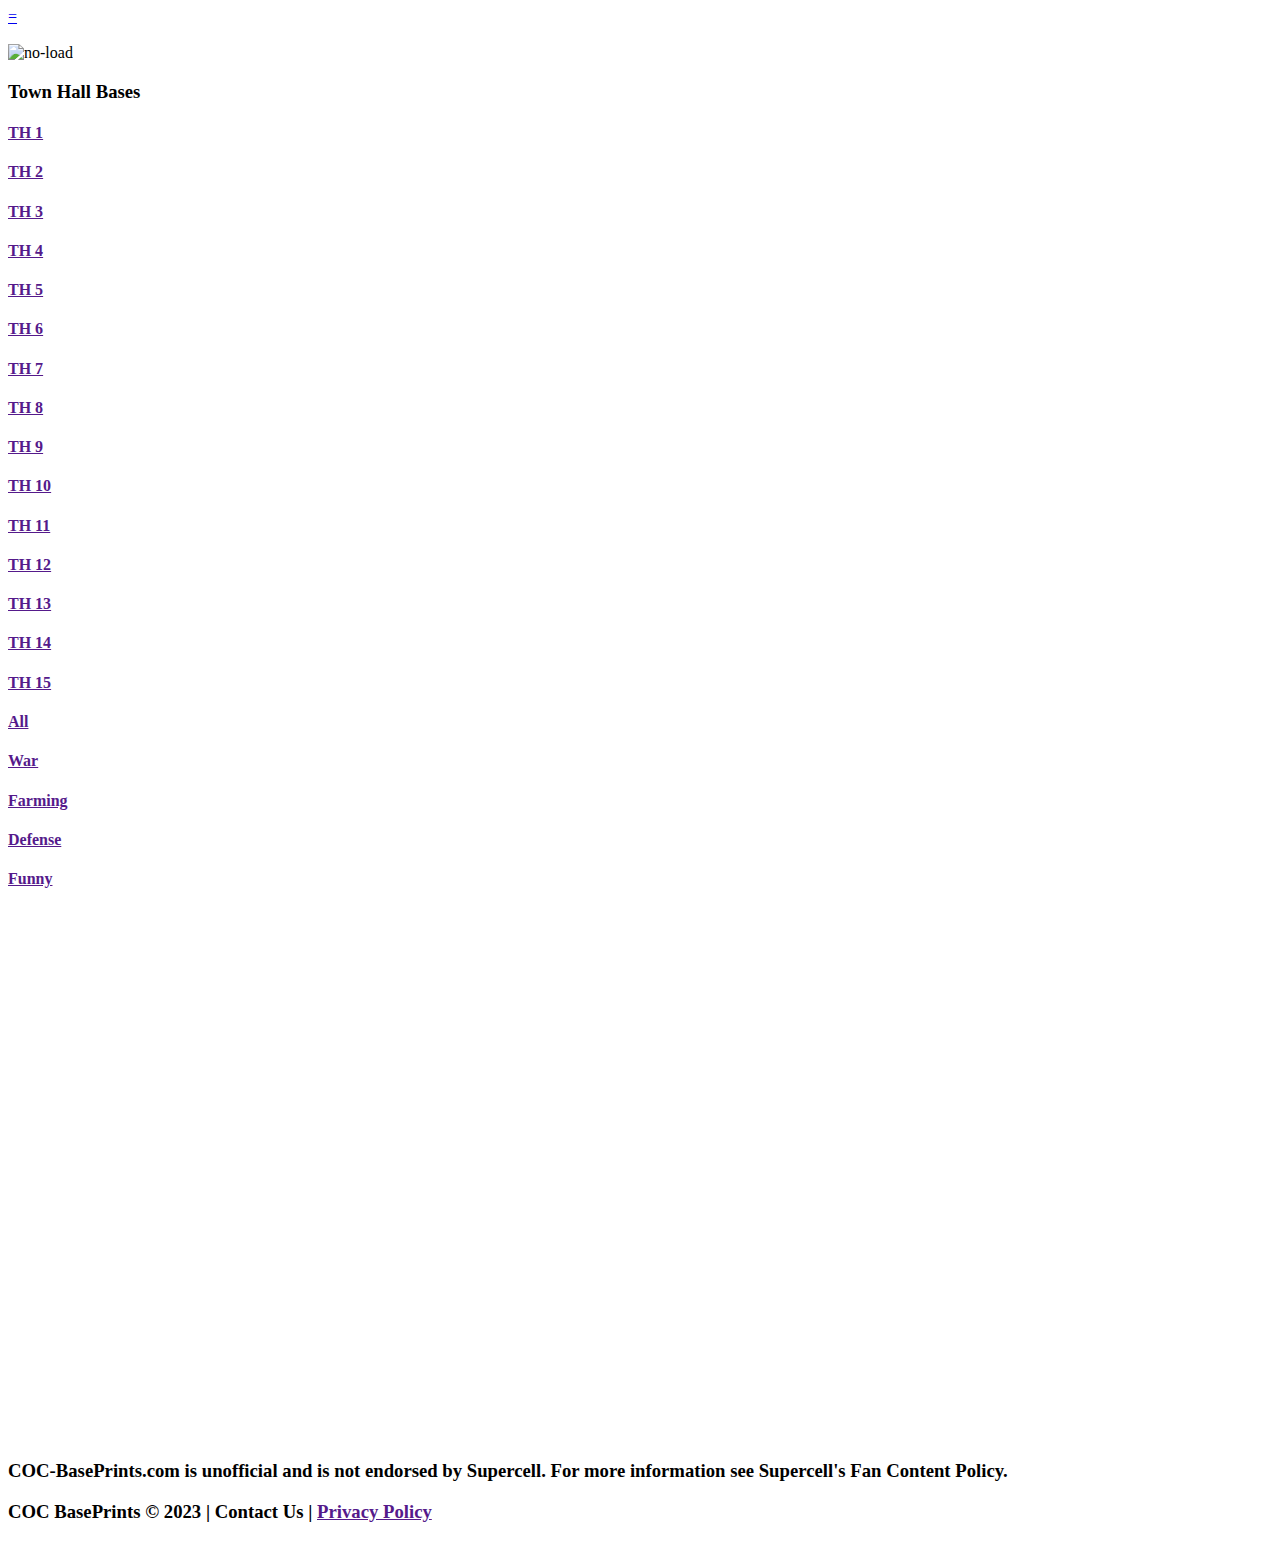
==== th12.html @ dc5546b1 "Update th12.html" ====
<!DOCTYPE html>
<html lang="en">

<head>
    <meta charset="UTF-8">
    <meta name="viewport" content="width=device-width, initial-scale=1.0">
    <title>COC-Layouts</title>
    <link rel="stylesheet" href="th12style.css">
</head>

<body>
    <div class="logo">
        <div class="homepage"><a href="http://127.0.0.1:5500/index.html">=</a></div>
        <div class="log"><img src="img/logo1.png" alt=""></div>
        <img src="img/logo.png" alt="no-load">
    </div>

    <div class="intro">
        <h3>Town Hall Bases</h3>
        <div class="selectmenu">
                <a href=""><h4>TH 1</h4></a>
                <a href=""><h4>TH 2</h4></a>
                <a href=""><h4>TH 3</h4></a>
                <a href=""><h4>TH 4</h4></a>
                <a href=""><h4>TH 5</h4></a>
                <a href=""><h4>TH 6</h4></a>
                <a href=""><h4>TH 7</h4></a>
                <a href=""><h4>TH 8</h4></a>
                <a href=""><h4>TH 9</h4></a>
                <a href=""><h4>TH 10</h4></a>
                <a href=""><h4>TH 11</h4></a>
                <a href=""><h4 class="selected">TH 12</h4></a>
                <a href=""><h4>TH 13</h4></a>
                <a href=""><h4>TH 14</h4></a>
                <a href=""><h4>TH 15</h4></a>
        </div>
        <div class="selecttype">
                <a href=""><h4 class="selectedt">All</h4></a>
                <a href=""><h4>War</h4></a>
                <a href=""><h4>Farming</h4></a>
                <a href=""><h4>Defense</h4></a>
                <a href=""><h4>Funny</h4></a>
        </div>
        <div class="laylinks">
           <div class="row">
               <a href="https://link.clashofclans.com/en?action=OpenLayout&id=TH12%3AWB%3AAAAACwAAAAHr1NE6FnpBItnG7b8ooFHX"><div><img src="" alt=""><h3></h3></div></a>
               <a href=""><div><img src="th12 bases/th12_defence_114.jpg" alt=""><h3></h3></div></a>
               <a href=""><div><img src="th12 bases/th12_defence_115.jpg" alt=""><h3></h3></div></a>
               <a href=""><div><img src="th12 bases/th12_defence_116.jpg" alt=""><h3></h3></div></a>
               <a href=""><div><img src="th12 bases/th12_defence_117.jpg" alt=""><h3></h3></div></a>
           </div>
           <div class="row">
               <a href=""><div><img src="th12 bases/th12_farm_76.jpg" alt=""><h3></h3></div></a>
               <a href=""><div><img src="th12 bases/th12_farm_77.jpg" alt=""><h3></h3></div></a>
               <a href=""><div><img src="th12 bases/th12_farm_78.jpg" alt=""><h3></h3></div></a>
               <a href=""><div><img src="th12 bases/th12_farm_79.jpg" alt=""><h3></h3></div></a>
               <a href=""><div><img src="th12 bases/th12_war_137.jpg" alt=""><h3></h3></div></a>
           </div>
           <div class="row">
               <a href=""><div><img src="th12 bases/th12_war_138.jpg" alt=""><h3></h3></div></a>
               <a href=""><div><img src="th12 bases/th12_war_139.jpg" alt=""><h3></h3></div></a>
               <a href=""><div><img src="th12 bases/th12_war_139.jpg" alt=""><h3></h3></div></a>
               <a href=""><div><img src="th12 bases/th12_war_140.jpg" alt=""><h3></h3></div></a>
               <a href=""><div><img src="th12 bases/th12_war_141.jpg" alt=""><h3></h3></div></a>
           </div>

        </div>
        <!-- <hr>
        <div class="para">
            <p>
                On the web-site clashofclans-layouts.com you can see the most efficacious base plans for the game of Clash of Clans. We’ve tried to make this web-site the most handy and useful possible. For this reason we keep an eye on the upgrades of this game and regularly add the new variants of planning.
            </p>
            <p>
                We’ll also make you a handy base sorting according to the date, rating and number of views – that will facilitate your choice and will save your time.
            </p>
        </div>
        <hr> -->

    </div>

    <footer>
        <h3>COC-BasePrints.com is unofficial and is not endorsed by Supercell. For more information see Supercell's Fan Content Policy.</h3>
        <h3>COC BasePrints © 2023 | <a>Contact Us</a> | <a href="">Privacy Policy</a></h3>
    </footer>

</body>

</html>
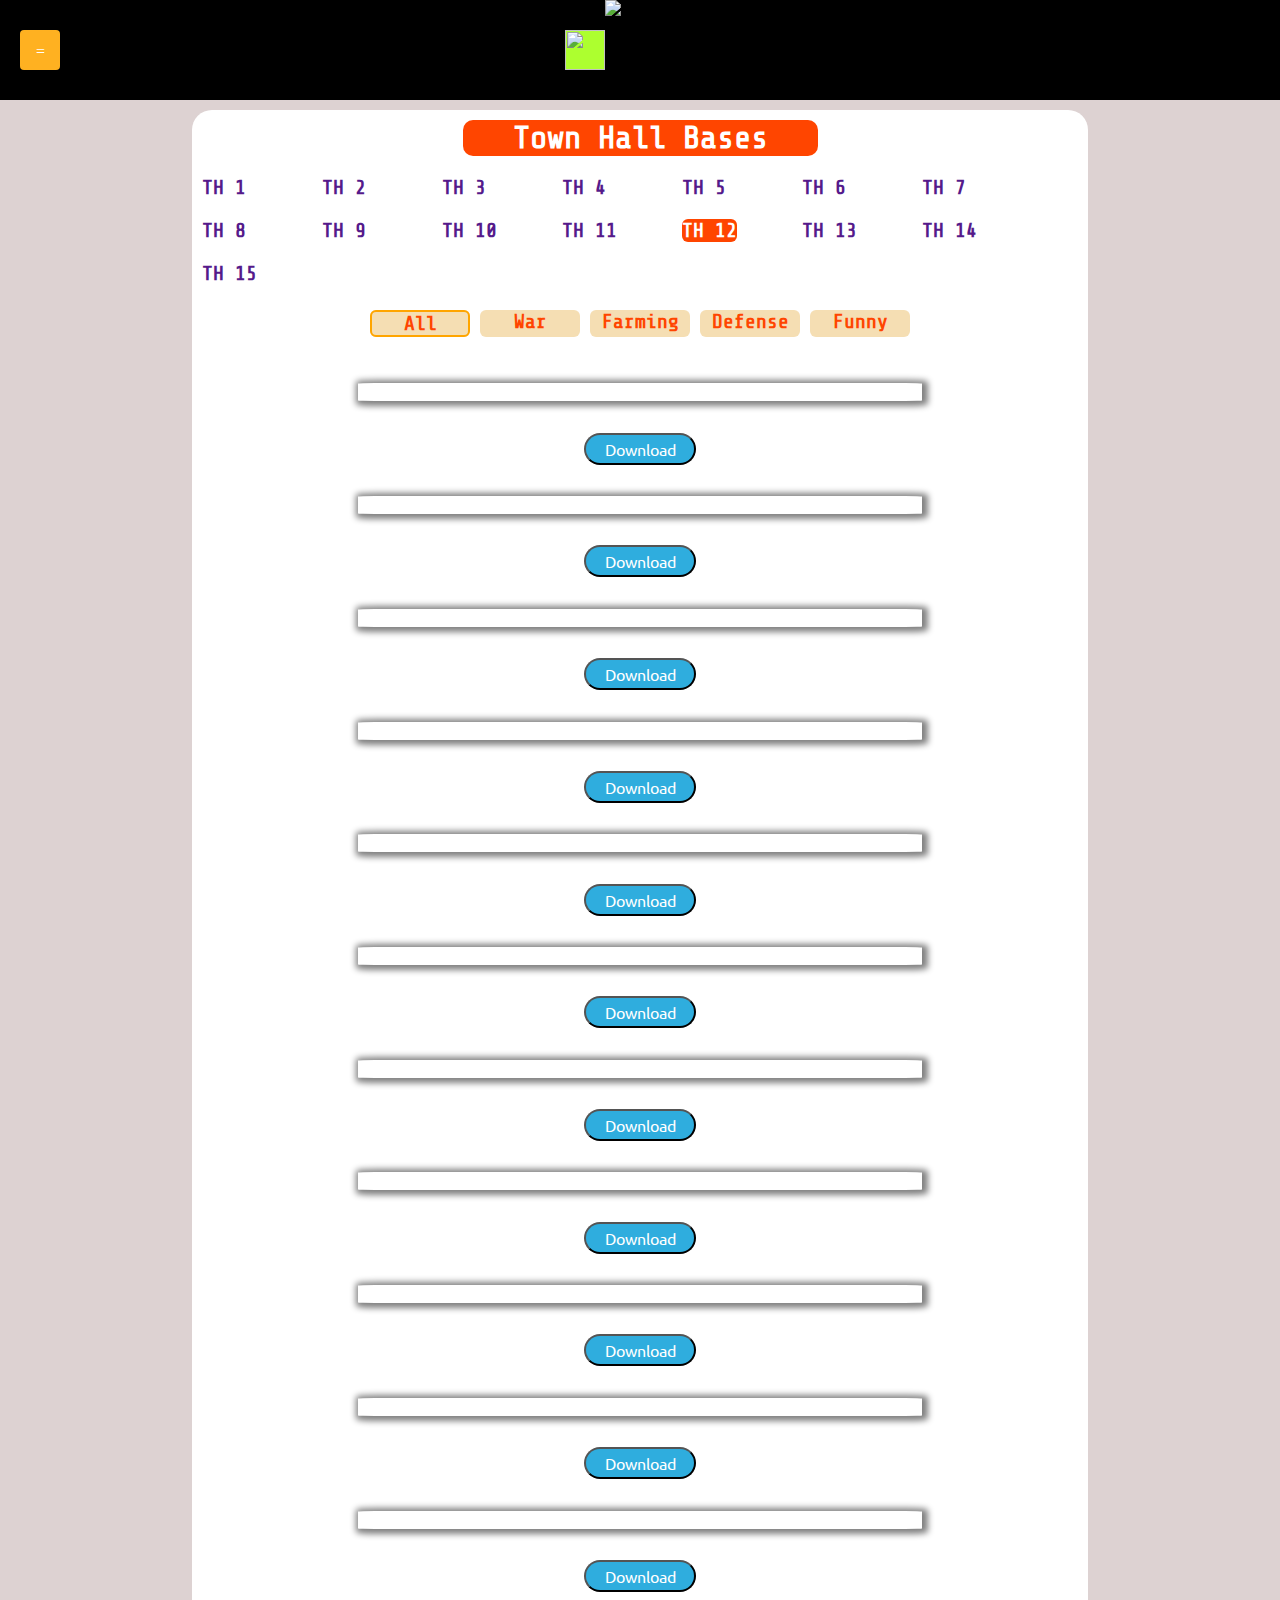
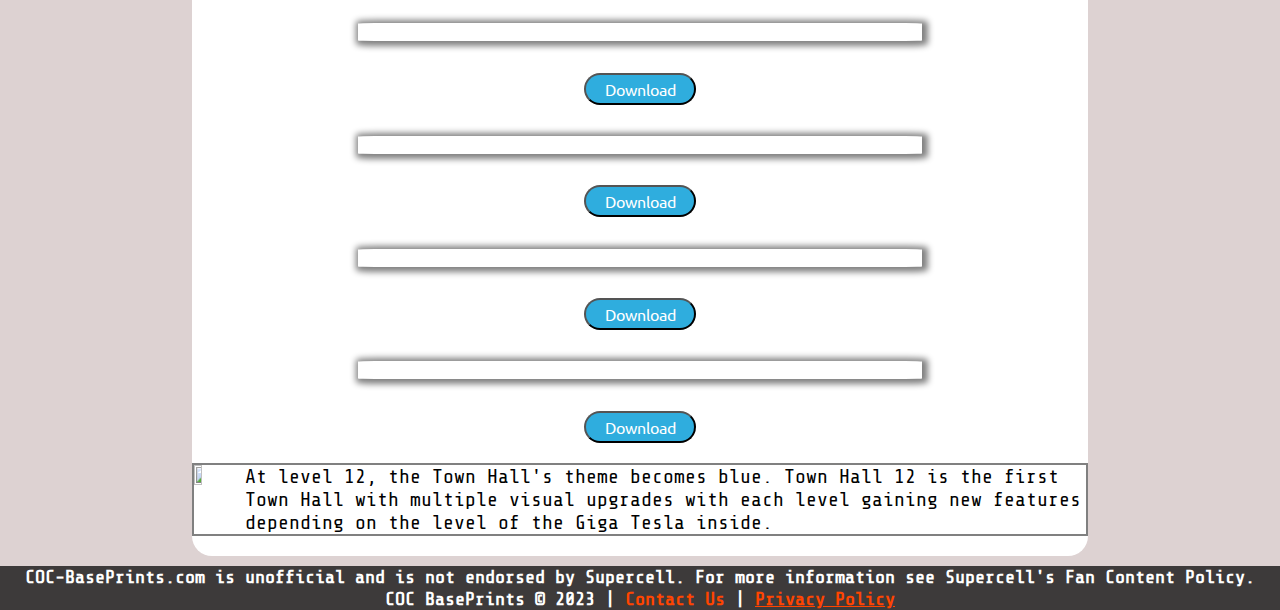
==== commit e2bbd47b: "Add files via upload" ====
--- a/th12.html
+++ b/th12.html
@@ -18,71 +18,178 @@
     <div class="intro">
         <h3>Town Hall Bases</h3>
         <div class="selectmenu">
-                <a href=""><h4>TH 1</h4></a>
-                <a href=""><h4>TH 2</h4></a>
-                <a href=""><h4>TH 3</h4></a>
-                <a href=""><h4>TH 4</h4></a>
-                <a href=""><h4>TH 5</h4></a>
-                <a href=""><h4>TH 6</h4></a>
-                <a href=""><h4>TH 7</h4></a>
-                <a href=""><h4>TH 8</h4></a>
-                <a href=""><h4>TH 9</h4></a>
-                <a href=""><h4>TH 10</h4></a>
-                <a href=""><h4>TH 11</h4></a>
-                <a href=""><h4 class="selected">TH 12</h4></a>
-                <a href=""><h4>TH 13</h4></a>
-                <a href=""><h4>TH 14</h4></a>
-                <a href=""><h4>TH 15</h4></a>
+            <a href="">
+                <h4>TH 1</h4>
+            </a>
+            <a href="">
+                <h4>TH 2</h4>
+            </a>
+            <a href="">
+                <h4>TH 3</h4>
+            </a>
+            <a href="">
+                <h4>TH 4</h4>
+            </a>
+            <a href="">
+                <h4>TH 5</h4>
+            </a>
+            <a href="">
+                <h4>TH 6</h4>
+            </a>
+            <a href="">
+                <h4>TH 7</h4>
+            </a>
+            <a href="">
+                <h4>TH 8</h4>
+            </a>
+            <a href="">
+                <h4>TH 9</h4>
+            </a>
+            <a href="">
+                <h4>TH 10</h4>
+            </a>
+            <a href="">
+                <h4>TH 11</h4>
+            </a>
+            <a href="">
+                <h4 class="selected">TH 12</h4>
+            </a>
+            <a href="">
+                <h4>TH 13</h4>
+            </a>
+            <a href="">
+                <h4>TH 14</h4>
+            </a>
+            <a href="">
+                <h4>TH 15</h4>
+            </a>
         </div>
         <div class="selecttype">
-                <a href=""><h4 class="selectedt">All</h4></a>
-                <a href=""><h4>War</h4></a>
-                <a href=""><h4>Farming</h4></a>
-                <a href=""><h4>Defense</h4></a>
-                <a href=""><h4>Funny</h4></a>
+            <a href="">
+                <h4 class="selectedt">All</h4>
+            </a>
+            <a href="">
+                <h4>War</h4>
+            </a>
+            <a href="">
+                <h4>Farming</h4>
+            </a>
+            <a href="">
+                <h4>Defense</h4>
+            </a>
+            <a href="">
+                <h4>Funny</h4>
+            </a>
         </div>
         <div class="laylinks">
-           <div class="row">
-               <a href="https://link.clashofclans.com/en?action=OpenLayout&id=TH12%3AWB%3AAAAACwAAAAHr1NE6FnpBItnG7b8ooFHX"><div><img src="" alt=""><h3></h3></div></a>
-               <a href=""><div><img src="th12 bases/th12_defence_114.jpg" alt=""><h3></h3></div></a>
-               <a href=""><div><img src="th12 bases/th12_defence_115.jpg" alt=""><h3></h3></div></a>
-               <a href=""><div><img src="th12 bases/th12_defence_116.jpg" alt=""><h3></h3></div></a>
-               <a href=""><div><img src="th12 bases/th12_defence_117.jpg" alt=""><h3></h3></div></a>
-           </div>
-           <div class="row">
-               <a href=""><div><img src="th12 bases/th12_farm_76.jpg" alt=""><h3></h3></div></a>
-               <a href=""><div><img src="th12 bases/th12_farm_77.jpg" alt=""><h3></h3></div></a>
-               <a href=""><div><img src="th12 bases/th12_farm_78.jpg" alt=""><h3></h3></div></a>
-               <a href=""><div><img src="th12 bases/th12_farm_79.jpg" alt=""><h3></h3></div></a>
-               <a href=""><div><img src="th12 bases/th12_war_137.jpg" alt=""><h3></h3></div></a>
-           </div>
-           <div class="row">
-               <a href=""><div><img src="th12 bases/th12_war_138.jpg" alt=""><h3></h3></div></a>
-               <a href=""><div><img src="th12 bases/th12_war_139.jpg" alt=""><h3></h3></div></a>
-               <a href=""><div><img src="th12 bases/th12_war_139.jpg" alt=""><h3></h3></div></a>
-               <a href=""><div><img src="th12 bases/th12_war_140.jpg" alt=""><h3></h3></div></a>
-               <a href=""><div><img src="th12 bases/th12_war_141.jpg" alt=""><h3></h3></div></a>
-           </div>
+
+            <div>
+                <img src="th12 bases/1.jpg" alt="">
+                <div class="about">
+                    <h6><a href="">TH12 Defense Base 2023</a></h6>
+                    <div class="specs">
+                        <h4>Trophy</h4>
+                        <h4>War</h4>
+                    </div>
+                </div>
+            </div>
+            <button><a
+                    href="https://link.clashofclans.com/en?action=OpenLayout&id=TH12%3AHV%3AAAAAJgAAAAJD09EIR642KSy67gNuFx7d">Download</a></button>
+            <div>
+                <img src="th12 bases/2.jpg" alt="">
+                <div class="about">
+                    <h6><a href="">TH12 Defense Base 2023</a></h6>
+                    <div class="specs">
+                        <h4>Trophy</h4>
+                        <h4>War</h4>
+                    </div>
+                </div>
+            </div>
+            <button><a
+                    href="https://link.clashofclans.com/en?action=OpenLayout&id=TH12%3AHV%3AAAAAJgAAAAJD09M-VgwGZ_sZe3OajoSy">Download</a></button>
+            <div>
+                <img src="th12 bases/3.jpg" alt="">
+                <div class="about">
+                    <h6><a href="">TH12 Defense Base 2023</a></h6>
+                    <div class="specs">
+                        <h4>Trophy</h4>
+                        <h4>War</h4>
+                    </div>
+                </div>
+            </div>
+            <button><a
+                    href="https://link.clashofclans.com/en?action=OpenLayout&id=TH12%3AHV%3AAAAAJgAAAAJD09RwusolhyUhHutNdiGE">Download</a></button>
+            <div>
+                <img src="th12 bases/4.jpg" alt="">
+                <div class="about">
+                    <h6><a href="">TH12 Defense Base 2023</a></h6>
+                    <div class="specs">
+                        <h4>Trophy</h4>
+                        <h4>War</h4>
+                    </div>
+                </div>
+            </div>
+            <button><a
+                    href="https://link.clashofclans.com/en?action=OpenLayout&id=TH12%3AWB%3AAAAAJgAAAAJD09Yh5nj7sg2GioDW2yF0">Download</a></button>
+            <div>
+                <img src="th12 bases/5.jpg" alt="">
+                <div class="about">
+                    <h6><a href="">TH12 Defense Base 2023</a></h6>
+                    <div class="specs">
+                        <h4>Trophy</h4>
+                        <h4>War</h4>
+                    </div>
+                </div>
+            </div>
+            <button><a
+                    href="https://link.clashofclans.com/en?action=OpenLayout&id=TH12%3AWB%3AAAAAJgAAAAJD09cq-b7l-9NjZEc669Xm">Download</a></button>
+
+            <div>
+                <img src="th12 bases/th12_farm_76.jpg" alt="">
+                <a href="" >TH12 Defense Base 2023</a>
+            </div>
+            <button><a href="">Download</a></button>
+            <div><img src="th12 bases/th12_farm_77.jpg" alt=""></div>
+            <button><a href="">Download</a></button>
+            <div><img src="th12 bases/th12_farm_78.jpg" alt=""></div>
+            <button><a href="">Download</a></button>
+            <div><img src="th12 bases/th12_farm_79.jpg" alt=""></div>
+            <button><a href="">Download</a></button>
+            <div><img src="th12 bases/th12_war_137.jpg" alt=""></div>
+            <button><a href="">Download</a></button>
+
+            <div><img src="th12 bases/th12_war_138.jpg" alt=""></div>
+            <button><a href="">Download</a></button>
+            <div><img src="th12 bases/th12_war_139.jpg" alt=""></div>
+            <button><a href="">Download</a></button>
+            <div><img src="th12 bases/th12_war_139.jpg" alt=""></div>
+            <button><a href="">Download</a></button>
+            <div><img src="th12 bases/th12_war_140.jpg" alt=""></div>
+            <button><a href="">Download</a></button>
+            <div><img src="th12 bases/th12_war_141.jpg" alt=""></div>
+            <button><a href="">Download</a></button>
 
         </div>
-        <!-- <hr>
+
         <div class="para">
+            <img src="th pics/th12.png" alt="">
             <p>
-                On the web-site clashofclans-layouts.com you can see the most efficacious base plans for the game of Clash of Clans. We’ve tried to make this web-site the most handy and useful possible. For this reason we keep an eye on the upgrades of this game and regularly add the new variants of planning.
+                At level 12, the Town Hall's theme becomes blue. Town Hall 12 is the first Town Hall with multiple
+                visual upgrades with each level gaining new features depending on the level of the Giga Tesla inside.
             </p>
-            <p>
-                We’ll also make you a handy base sorting according to the date, rating and number of views – that will facilitate your choice and will save your time.
-            </p>
+
         </div>
-        <hr> -->
 
     </div>
 
     <footer>
-        <h3>COC-BasePrints.com is unofficial and is not endorsed by Supercell. For more information see Supercell's Fan Content Policy.</h3>
+        <h3>COC-BasePrints.com is unofficial and is not endorsed by Supercell. For more information see Supercell's Fan
+            Content Policy.</h3>
         <h3>COC BasePrints © 2023 | <a>Contact Us</a> | <a href="">Privacy Policy</a></h3>
     </footer>
 
+    <script type="module" src="https://unpkg.com/ionicons@7.1.0/dist/ionicons/ionicons.esm.js"></script>
+    <script nomodule src="https://unpkg.com/ionicons@7.1.0/dist/ionicons/ionicons.js"></script>
 </body>
 
-</html>
+</html>--- a/th12style.css
+++ b/th12style.css
@@ -0,0 +1,306 @@
+@import url('https://fonts.googleapis.com/css2?family=Share+Tech+Mono&display=swap');
+@import url('https://fonts.googleapis.com/css2?family=Share+Tech+Mono&family=Ubuntu:wght@300&display=swap');
+
+* {
+    margin: 0px;
+    padding: 0;
+}
+
+body {
+    background-color: rgb(221, 210, 210);
+    display: flex;
+    flex-direction: column;
+    align-items: center;
+}
+
+.logo {
+    background-color: black;
+    height: 100%;
+    width: 100%;
+    display: flex;
+    justify-content: center;
+
+}
+
+.logo img {
+    height: 100%;
+    width: 110px;
+}
+
+.log img {
+    height: 100%;
+    width: 100%;
+}
+
+.homepage {
+    display: inline;
+    background-color: rgb(255, 177, 33);
+    height: 40px;
+    width: 40px;
+    border-radius: 4px;
+    margin: 30px 0px;
+    position: absolute;
+    left: 20px;
+    text-align: center;
+}
+
+.homepage:hover {
+    background-color: rgb(249, 163, 5);
+}
+
+.homepage a {
+    text-decoration: none;
+    position: absolute;
+    top: 13px;
+    left: 16px;
+    font-family: Impact;
+    color: white
+}
+
+.homepage img {
+    height: 100%;
+    width: 100%;
+}
+
+.log {
+    display: inline;
+    background-color: greenyellow;
+    height: 40px;
+    width: 40px;
+    border-radius: 4px;
+    margin: 30px 0px;
+}
+
+.log img {
+    height: 100%;
+    width: 100%;
+}
+
+
+.intro {
+    display: flex;
+    flex-direction: column;
+    align-items: center;
+    margin: 10px 0px;
+    background-color: white;
+    width: 70%;
+    border-radius: 20px;
+}
+
+.intro>h3 {
+    font-family: 'Share Tech Mono', monospace;
+    background-color: orangered;
+    font-size: 2em;
+    color: white;
+    margin: 10px;
+    align-items: center;
+    border-radius: 10px;
+    display: inline;
+    padding: 0px 50px;
+    text-align: center;
+}
+
+.intro p {
+    font-size: 20px;
+}
+
+.selectmenu{
+    display: flex;
+    flex-wrap: wrap;
+}
+.selecttype{
+    display: flex;
+    margin: 10px 0px;
+    justify-content: center;
+    flex-wrap: wrap;
+}
+.selectmenu a{
+    margin: 10px;
+    width: 100px;
+    font-size: 20px;
+    font-family: 'Share Tech Mono', monospace;
+    text-decoration: none;
+}
+
+.selecttype h4{
+    text-align: center; 
+}
+
+.selecttype a{
+    background-color: wheat;
+    border-radius: 6px;
+    margin:5px;
+    width: 100px;
+    font-size: 20px;
+    font-family: 'Share Tech Mono', monospace;
+    text-decoration: none;
+    color: orangered;
+}
+.selected{
+    color: white;
+    background-color: orangered;
+    border-radius: 6px;
+    display: inline;
+}
+.selectedt{
+    border: 2px solid orange;
+    border-radius: 6px;
+}
+
+.para {
+    border: 2px solid grey;
+    font-family: 'Share Tech Mono', monospace;
+    margin: 20px 0px;
+    display: flex;
+    /* font-size: 30%; */
+}
+.para img{
+    width: 15%;
+    height: 15%;
+}
+
+.laylinks {
+    display: flex;
+    flex-direction: column;
+    align-content: center;
+    width: 70%;
+    align-items: center;
+}
+.laylinks div{
+    box-shadow: 2px 1px 6px 4px gray;
+    width: 90%;
+    border-radius: 3%;
+    margin: 5% 0px;
+    /* display: flex;
+    justify-content: center */
+}
+.laylinks div img{
+    width: 100%;
+    border-radius: 3%;
+}
+.laylinks div h6{
+    margin: 0px  10px;
+}
+.laylinks div h6 a{
+    font-size: 20%;
+    text-decoration: underline;
+    font-family: ubuntu;
+    color: rgb(0, 128, 85);
+
+}
+.laylinks div h6 a:hover{
+    color: rgb(249, 18, 18);
+
+}
+.laylinks .specs{
+    display: flex;
+    width: 20%;
+    font-size: 20%;
+    font-family: ubuntu;
+    box-shadow: 0px 0px 0px 0px;
+}
+.specs h4{
+    background-color: rgb(255, 225, 0);
+    margin: 0px 10%;
+    border-radius: 10%;
+    text-align: center;
+}
+.laylinks .about{
+    box-shadow: 0px 0px 0px 0px;
+    display:none;
+}
+.laylinks a {
+    text-decoration: none;
+    color: white;
+}
+.laylinks button{
+    height: 2em;
+    width: 7em;
+    border-radius: 1em;
+    background-color: rgb(47, 173, 222);
+    font-family: ubuntu;
+    font-size: 1em;
+}
+
+footer {
+    display: flex;
+    flex-direction: column;
+    align-items: center;
+    width: 100%;
+    background-color: rgb(61, 58, 58);
+    color: white;
+    font-family: 'Share Tech Mono', monospace;
+}
+
+footer a {
+    color: orangered;
+}
+
+
+
+
+/* Responsive Design*/
+
+@media (max-width:1632px) {
+    .row {
+        display: flex;
+        /* flex-direction: column; */
+        flex-wrap: wrap;
+    }
+
+    .laylinks {
+
+    }
+
+}
+
+.row div {
+    margin: 20px 20px;
+    border: 3px solid orangered;
+    border-radius: 10px;
+}
+
+.row img {
+    padding: 1em;
+    height: 10em;
+    width: 10em;
+}
+
+.laylinks a {
+    text-decoration: none
+}
+
+footer {
+    display: flex;
+    flex-direction: column;
+    align-items: center;
+    width: 100%;
+    background-color: rgb(61, 58, 58);
+    color: white;
+    font-family: 'Share Tech Mono', monospace;
+}
+
+footer a {
+    color: orangered;
+}
+
+
+@media (max-width:781px) {
+    .para{
+        flex-direction: column;
+        align-items: center;
+    }    
+    .laylinks div {
+        display: flex;
+        justify-content: center;
+    }
+    .laylinks div img{
+        width: 50%;
+        height: 50%;
+    }
+    .laylinks .about{
+        display: flex;
+        flex-direction: column;
+        align-items: baseline;
+    }
+}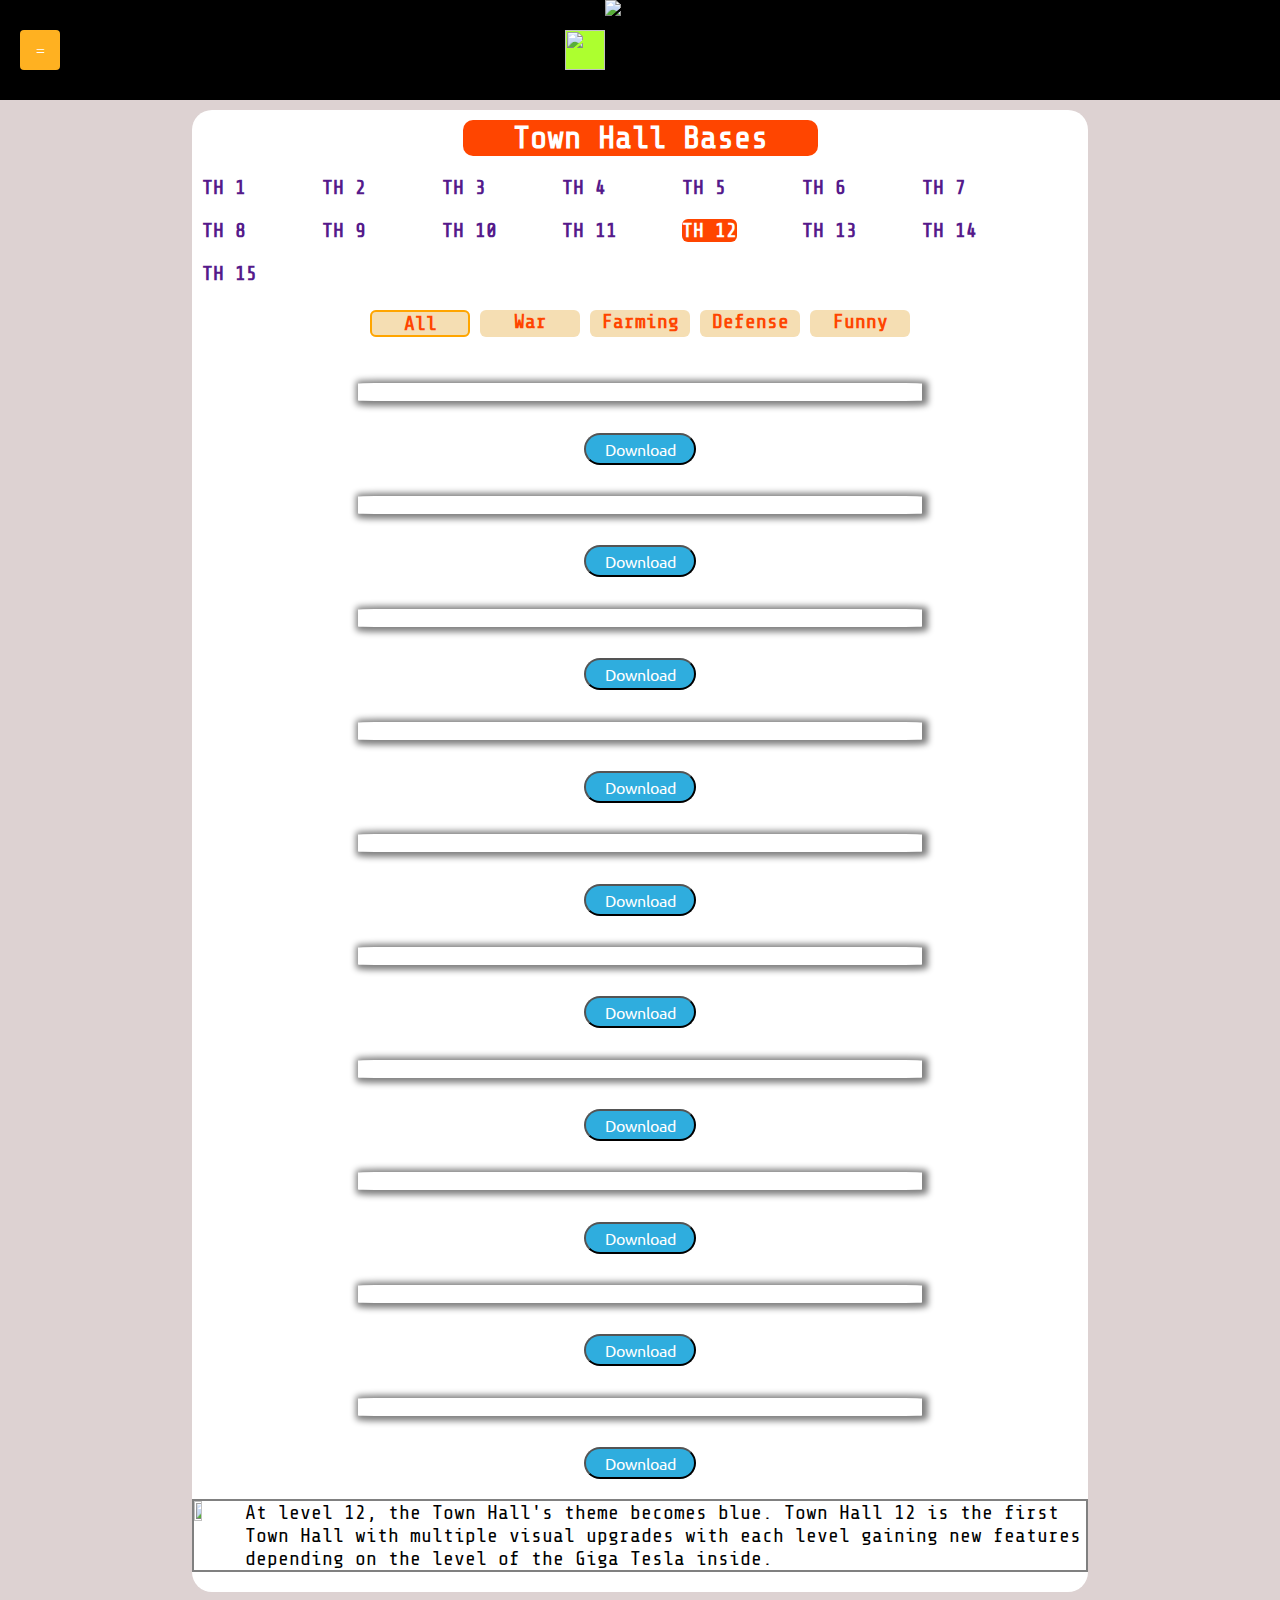
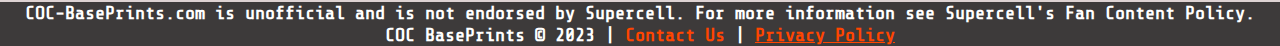
==== commit 1c880298: "Update th12.html" ====
--- a/th12.html
+++ b/th12.html
@@ -10,7 +10,7 @@
 
 <body>
     <div class="logo">
-        <div class="homepage"><a href="http://127.0.0.1:5500/index.html">=</a></div>
+        <div class="homepage"><a href="index.html">=</a></div>
         <div class="log"><img src="img/logo1.png" alt=""></div>
         <img src="img/logo.png" alt="no-load">
     </div>
@@ -145,29 +145,66 @@
                     href="https://link.clashofclans.com/en?action=OpenLayout&id=TH12%3AWB%3AAAAAJgAAAAJD09cq-b7l-9NjZEc669Xm">Download</a></button>
 
             <div>
-                <img src="th12 bases/th12_farm_76.jpg" alt="">
-                <a href="" >TH12 Defense Base 2023</a>
-            </div>
-            <button><a href="">Download</a></button>
-            <div><img src="th12 bases/th12_farm_77.jpg" alt=""></div>
-            <button><a href="">Download</a></button>
-            <div><img src="th12 bases/th12_farm_78.jpg" alt=""></div>
-            <button><a href="">Download</a></button>
-            <div><img src="th12 bases/th12_farm_79.jpg" alt=""></div>
-            <button><a href="">Download</a></button>
-            <div><img src="th12 bases/th12_war_137.jpg" alt=""></div>
-            <button><a href="">Download</a></button>
-
-            <div><img src="th12 bases/th12_war_138.jpg" alt=""></div>
-            <button><a href="">Download</a></button>
-            <div><img src="th12 bases/th12_war_139.jpg" alt=""></div>
-            <button><a href="">Download</a></button>
-            <div><img src="th12 bases/th12_war_139.jpg" alt=""></div>
-            <button><a href="">Download</a></button>
-            <div><img src="th12 bases/th12_war_140.jpg" alt=""></div>
-            <button><a href="">Download</a></button>
-            <div><img src="th12 bases/th12_war_141.jpg" alt=""></div>
-            <button><a href="">Download</a></button>
+                <img src="th12 bases/6.jpg" alt="">
+                <div class="about">
+                    <h6><a href="">TH12 Defense Base 2023</a></h6>
+                    <div class="specs">
+                        <h4>Trophy</h4>
+                        <h4>War</h4>
+                    </div>
+                </div>
+            </div>
+            <button><a
+                    href="https://link.clashofclans.com/en?action=OpenLayout&id=TH12%3AHV%3AAAAAJgAAAAJD16E1PtuQ6zbDPiViZEuL">Download</a></button>
+            <div>
+                <img src="th12 bases/7.jpg" alt="">
+                <div class="about">
+                    <h6><a href="">TH12 Defense Base 2023</a></h6>
+                    <div class="specs">
+                        <h4>Trophy</h4>
+                        <h4>War</h4>
+                    </div>
+                </div>
+            </div>
+            <button><a
+                    href="https://link.clashofclans.com/en?action=OpenLayout&id=TH12%3AHV%3AAAAAJgAAAAJD16sOj4sOrTucqrp339kO">Download</a></button>
+            <div>
+                <img src="th12 bases/8.jpg" alt="">
+                <div class="about">
+                    <h6><a href="">TH12 Defense Base 2023</a></h6>
+                    <div class="specs">
+                        <h4>Trophy</h4>
+                        <h4>War</h4>
+                    </div>
+                </div>
+            </div>
+            <button><a
+                    href="https://link.clashofclans.com/en?action=OpenLayout&id=TH12%3AHV%3AAAAAJgAAAAJD17JOGzUyWjztQLLu5Axs">Download</a></button>
+            <div>
+                <img src="th12 bases/9.jpg" alt="">
+                <div class="about">
+                    <h6><a href="">TH12 Defense Base 2023</a></h6>
+                    <div class="specs">
+                        <h4>Trophy</h4>
+                        <h4>War</h4>
+                    </div>
+                </div>
+            </div>
+            <button><a
+                    href="https://link.clashofclans.com/en?action=OpenLayout&id=TH12%3AHV%3AAAAAJgAAAAJD17vHPCKHa0rE_v8yVmLd">Download</a></button>
+            <div>
+                <img src="th12 bases/10.jpg" alt="">
+                <div class="about">
+                    <h6><a href="">TH12 Defense Base 2023</a></h6>
+                    <div class="specs">
+                        <h4>Troll</h4>
+                        <h4>Progressive</h4>
+                    </div>
+                </div>
+            </div>
+            <button><a
+                    href="https://link.clashofclans.com/en?action=OpenLayout&id=TH12%3AHV%3AAAAAJgAAAAJD1808HvueABlKV40JXrE7">Download</a></button>
+
 
         </div>
 
@@ -192,4 +229,4 @@
     <script nomodule src="https://unpkg.com/ionicons@7.1.0/dist/ionicons/ionicons.js"></script>
 </body>
 
-</html>+</html>
--- a/th12style.css
+++ b/th12style.css
@@ -285,7 +285,7 @@
 }
 
 
-@media (max-width:781px) {
+@media (max-width:1080px) {
     .para{
         flex-direction: column;
         align-items: center;
@@ -303,4 +303,25 @@
         flex-direction: column;
         align-items: baseline;
     }
-}+    .intro{
+        width: 100%;
+    }
+    .laylinks{
+        width: 100%;
+    }
+}
+@media (orientation:landscape){
+    .intro{
+        width: 70%;
+    }
+    .laylinks{
+        width: 70%;
+    }
+    .laylinks .about{
+        display: none;
+    }
+    .laylinks div img{
+        width: 100%;
+        border-radius: 3%;
+    }
+}
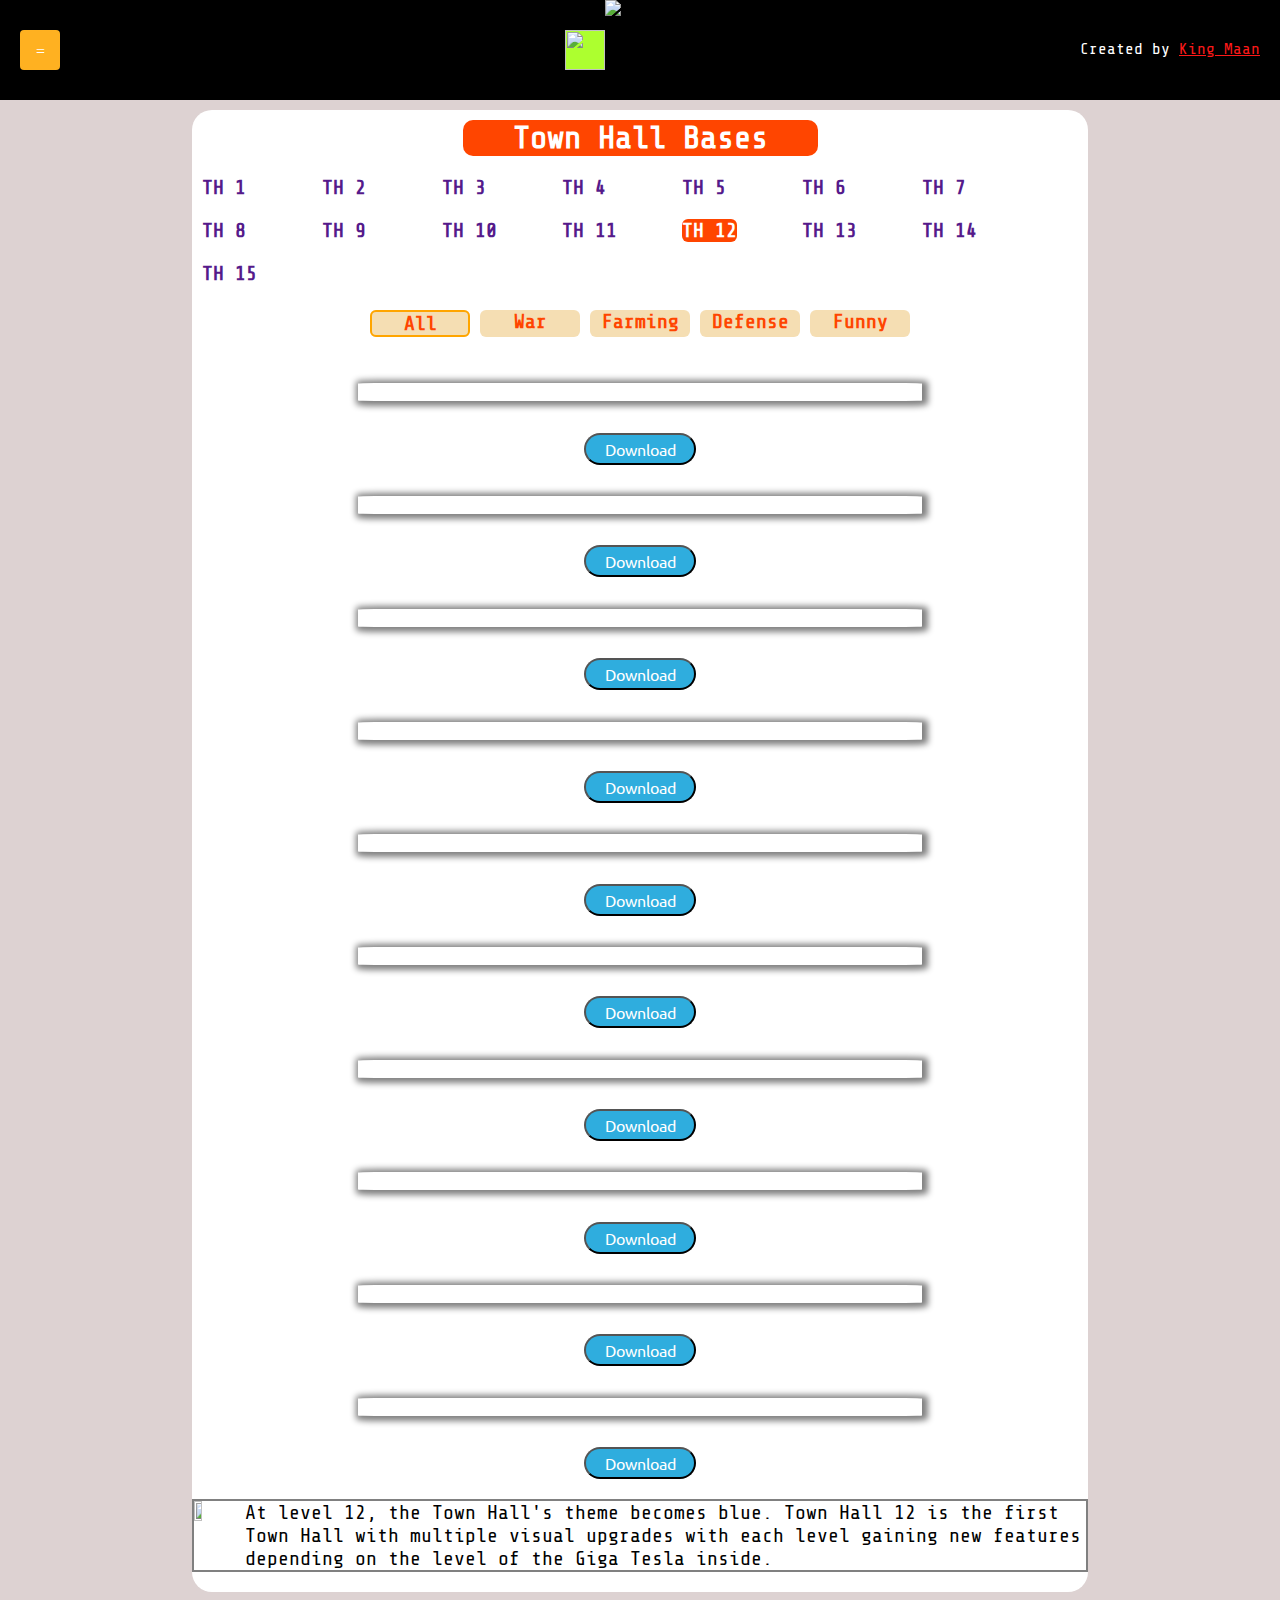
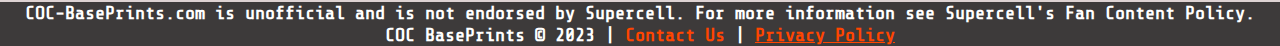
==== commit 80d25c73: "Add files via upload" ====
--- a/th12.html
+++ b/th12.html
@@ -220,6 +220,9 @@
     </div>
 
     <footer>
+        <div class="devinfo">
+            Created by <a href="https://link.clashofclans.com/en?action=OpenPlayerProfile&tag=L2YCV9GUL">King Maan</a>
+        </div>
         <h3>COC-BasePrints.com is unofficial and is not endorsed by Supercell. For more information see Supercell's Fan
             Content Policy.</h3>
         <h3>COC BasePrints © 2023 | <a>Contact Us</a> | <a href="">Privacy Policy</a></h3>
--- a/th12style.css
+++ b/th12style.css
@@ -325,3 +325,12 @@
         border-radius: 3%;
     }
 }
+.devinfo{
+    position: absolute;
+    top: 40px;
+    right: 20px;
+    font-family: 'Share Tech Mono', monospace;
+}
+.devinfo a{
+    color: rgb(253, 25, 25);
+}
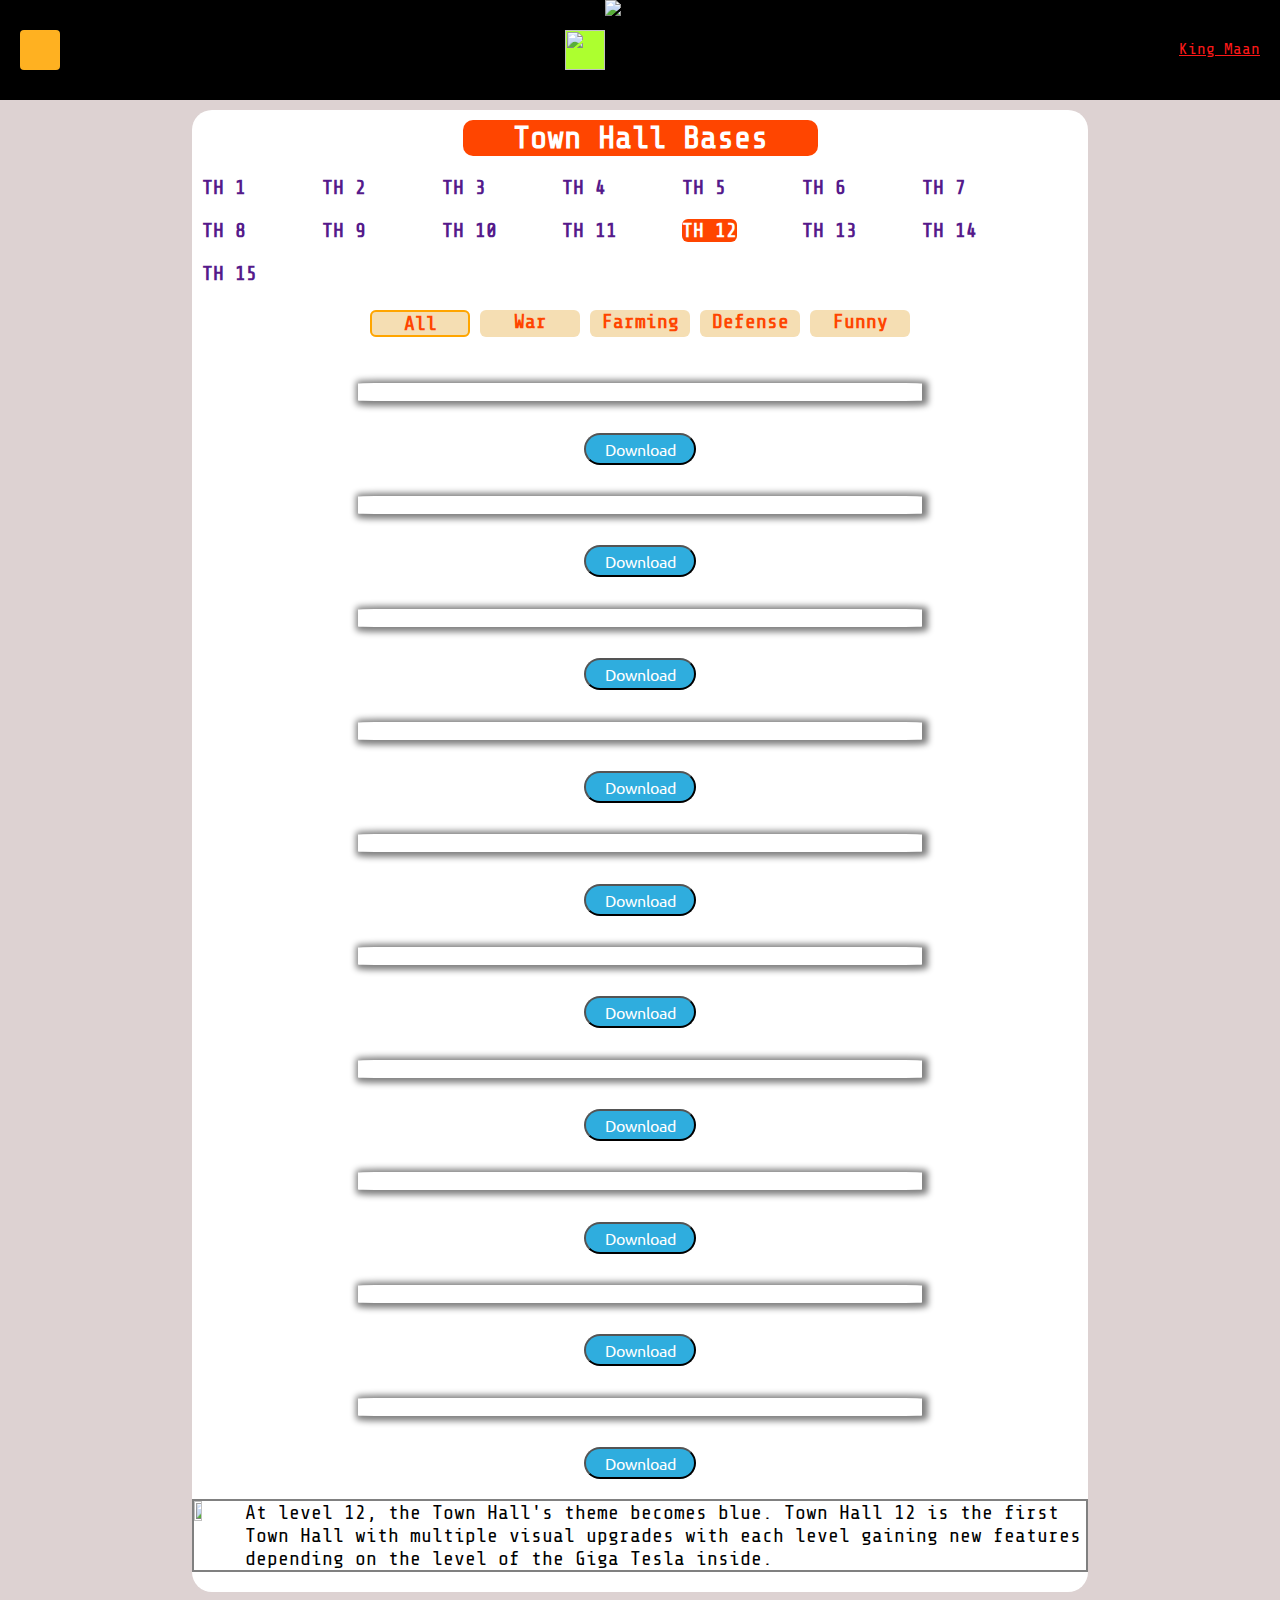
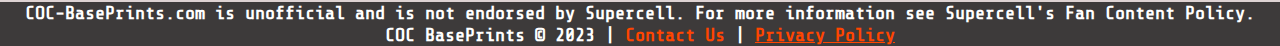
==== commit 7a373a90: "Update th12.html" ====
--- a/th12.html
+++ b/th12.html
@@ -10,9 +10,12 @@
 
 <body>
     <div class="logo">
-        <div class="homepage"><a href="index.html">=</a></div>
+        <div class="homepage"><a href="index.html"><ion-icon name="home-outline"></ion-icon></a></div>
         <div class="log"><img src="img/logo1.png" alt=""></div>
         <img src="img/logo.png" alt="no-load">
+        <div class="devinfo">
+            Created by <a href="https://link.clashofclans.com/en?action=OpenPlayerProfile&tag=L2YCV9GUL">King Maan</a>
+        </div>
     </div>
 
     <div class="intro">
@@ -220,9 +223,6 @@
     </div>
 
     <footer>
-        <div class="devinfo">
-            Created by <a href="https://link.clashofclans.com/en?action=OpenPlayerProfile&tag=L2YCV9GUL">King Maan</a>
-        </div>
         <h3>COC-BasePrints.com is unofficial and is not endorsed by Supercell. For more information see Supercell's Fan
             Content Policy.</h3>
         <h3>COC BasePrints © 2023 | <a>Contact Us</a> | <a href="">Privacy Policy</a></h3>
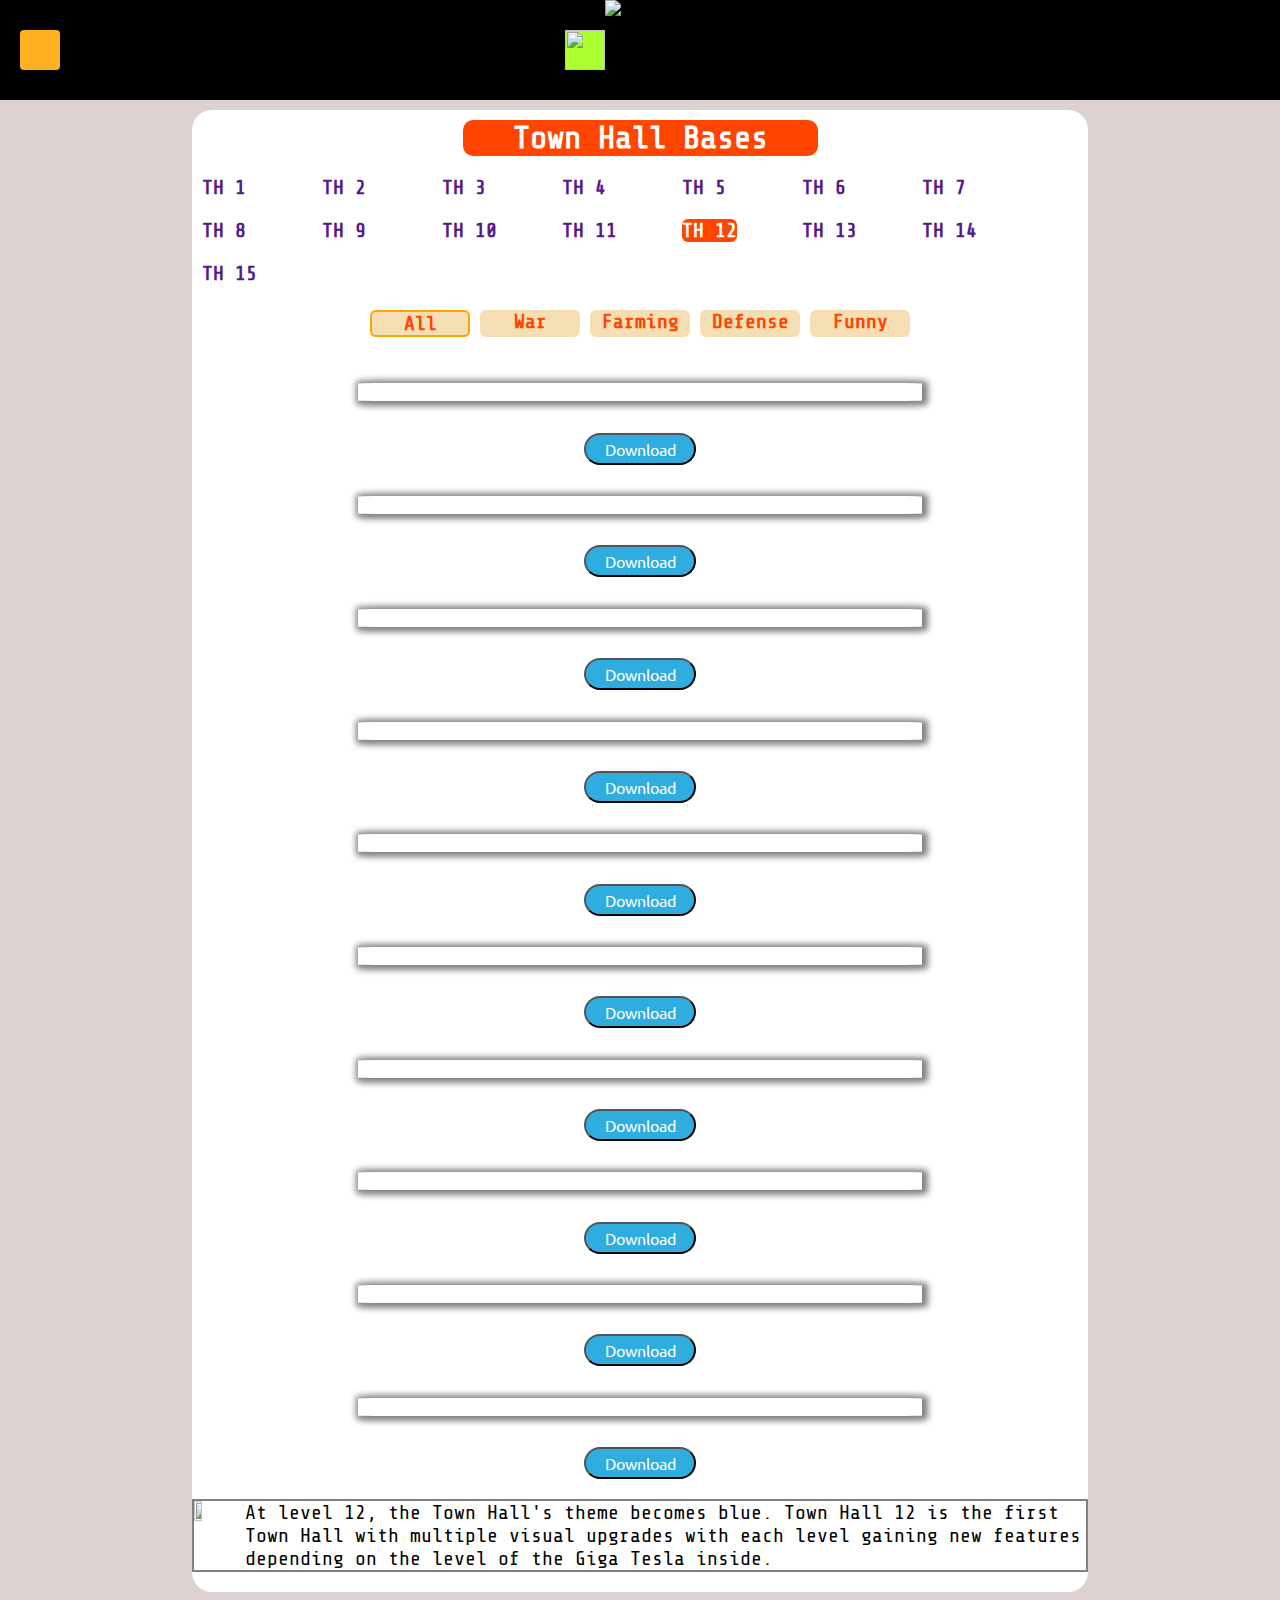
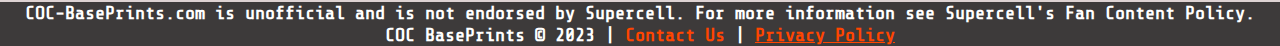
==== commit 7fa9c3a6: "Update th12.html" ====
--- a/th12.html
+++ b/th12.html
@@ -13,9 +13,6 @@
         <div class="homepage"><a href="index.html"><ion-icon name="home-outline"></ion-icon></a></div>
         <div class="log"><img src="img/logo1.png" alt=""></div>
         <img src="img/logo.png" alt="no-load">
-        <div class="devinfo">
-            Created by <a href="https://link.clashofclans.com/en?action=OpenPlayerProfile&tag=L2YCV9GUL">King Maan</a>
-        </div>
     </div>
 
     <div class="intro">
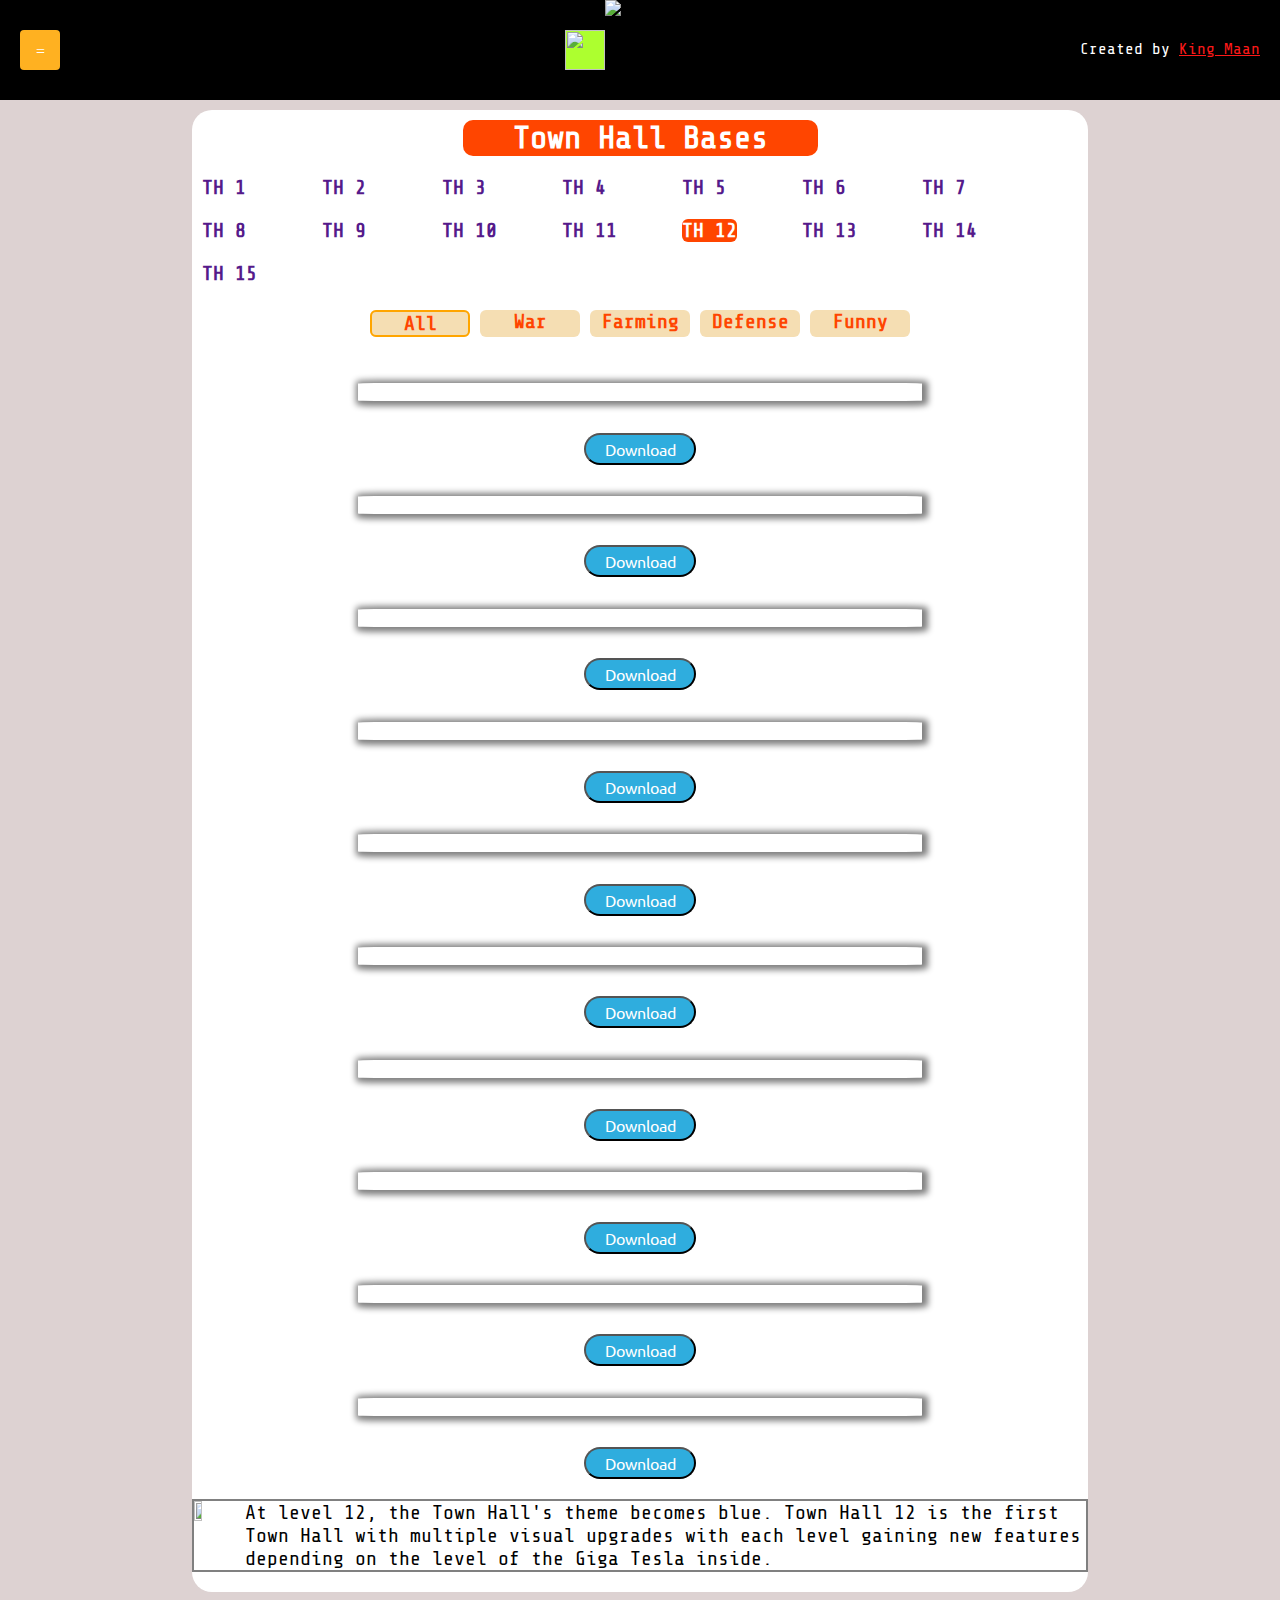
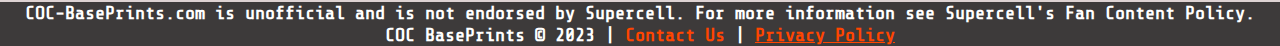
==== commit ba73419d: "Add files via upload" ====
--- a/th12.html
+++ b/th12.html
@@ -9,10 +9,16 @@
 </head>
 
 <body>
+
+    <div class="container"></div>
+
     <div class="logo">
-        <div class="homepage"><a href="index.html"><ion-icon name="home-outline"></ion-icon></a></div>
+        <div class="homepage"><a href="index.html">=</a></div>
         <div class="log"><img src="img/logo1.png" alt=""></div>
         <img src="img/logo.png" alt="no-load">
+        <div class="devinfo">
+            Created by <a href="https://link.clashofclans.com/en?action=OpenPlayerProfile&tag=L2YCV9GUL">King Maan</a>
+        </div>
     </div>
 
     <div class="intro">
@@ -227,6 +233,11 @@
 
     <script type="module" src="https://unpkg.com/ionicons@7.1.0/dist/ionicons/ionicons.esm.js"></script>
     <script nomodule src="https://unpkg.com/ionicons@7.1.0/dist/ionicons/ionicons.js"></script>
+
+    <script>
+        let loader= document.querySelector(".container");
+        loader.style.display="none";
+    </script>
 </body>
 
-</html>
+</html>--- a/th12style.css
+++ b/th12style.css
@@ -100,21 +100,28 @@
     text-align: center;
 }
 
+.intro>h3::selection {
+    background-color: orangered;
+    color: black;
+}
+
 .intro p {
     font-size: 20px;
 }
 
-.selectmenu{
+.selectmenu {
     display: flex;
     flex-wrap: wrap;
 }
-.selecttype{
+
+.selecttype {
     display: flex;
     margin: 10px 0px;
     justify-content: center;
     flex-wrap: wrap;
 }
-.selectmenu a{
+
+.selectmenu a {
     margin: 10px;
     width: 100px;
     font-size: 20px;
@@ -122,27 +129,29 @@
     text-decoration: none;
 }
 
-.selecttype h4{
-    text-align: center; 
-}
-
-.selecttype a{
+.selecttype h4 {
+    text-align: center;
+}
+
+.selecttype a {
     background-color: wheat;
     border-radius: 6px;
-    margin:5px;
+    margin: 5px;
     width: 100px;
     font-size: 20px;
     font-family: 'Share Tech Mono', monospace;
     text-decoration: none;
     color: orangered;
 }
-.selected{
+
+.selected {
     color: white;
     background-color: orangered;
     border-radius: 6px;
     display: inline;
 }
-.selectedt{
+
+.selectedt {
     border: 2px solid orange;
     border-radius: 6px;
 }
@@ -154,7 +163,8 @@
     display: flex;
     /* font-size: 30%; */
 }
-.para img{
+
+.para img {
     width: 15%;
     height: 15%;
 }
@@ -166,7 +176,8 @@
     width: 70%;
     align-items: center;
 }
-.laylinks div{
+
+.laylinks div {
     box-shadow: 2px 1px 6px 4px gray;
     width: 90%;
     border-radius: 3%;
@@ -174,46 +185,55 @@
     /* display: flex;
     justify-content: center */
 }
-.laylinks div img{
+
+.laylinks div img {
     width: 100%;
     border-radius: 3%;
 }
-.laylinks div h6{
-    margin: 0px  10px;
-}
-.laylinks div h6 a{
+
+.laylinks div h6 {
+    margin: 0px 10px;
+}
+
+.laylinks div h6 a {
     font-size: 20%;
     text-decoration: underline;
     font-family: ubuntu;
     color: rgb(0, 128, 85);
 
 }
-.laylinks div h6 a:hover{
+
+.laylinks div h6 a:hover {
     color: rgb(249, 18, 18);
 
 }
-.laylinks .specs{
+
+.laylinks .specs {
     display: flex;
     width: 20%;
     font-size: 20%;
     font-family: ubuntu;
     box-shadow: 0px 0px 0px 0px;
 }
-.specs h4{
+
+.specs h4 {
     background-color: rgb(255, 225, 0);
     margin: 0px 10%;
     border-radius: 10%;
     text-align: center;
 }
-.laylinks .about{
+
+.laylinks .about {
     box-shadow: 0px 0px 0px 0px;
-    display:none;
-}
+    display: none;
+}
+
 .laylinks a {
     text-decoration: none;
     color: white;
 }
-.laylinks button{
+
+.laylinks button {
     height: 2em;
     width: 7em;
     border-radius: 1em;
@@ -248,9 +268,7 @@
         flex-wrap: wrap;
     }
 
-    .laylinks {
-
-    }
+    .laylinks {}
 
 }
 
@@ -286,51 +304,96 @@
 
 
 @media (max-width:1080px) {
-    .para{
+    .para {
         flex-direction: column;
         align-items: center;
-    }    
+    }
+
     .laylinks div {
         display: flex;
         justify-content: center;
     }
-    .laylinks div img{
+
+    .laylinks div img {
         width: 50%;
         height: 50%;
     }
-    .laylinks .about{
+
+    .laylinks .about {
         display: flex;
         flex-direction: column;
         align-items: baseline;
     }
-    .intro{
+
+    .intro {
         width: 100%;
     }
-    .laylinks{
+
+    .laylinks {
         width: 100%;
     }
 }
-@media (orientation:landscape){
-    .intro{
+
+@media (orientation:landscape) {
+    .intro {
         width: 70%;
     }
-    .laylinks{
+
+    .laylinks {
         width: 70%;
     }
-    .laylinks .about{
+
+    .laylinks .about {
         display: none;
     }
-    .laylinks div img{
+
+    .laylinks div img {
         width: 100%;
         border-radius: 3%;
     }
 }
-.devinfo{
+
+.devinfo {
     position: absolute;
     top: 40px;
     right: 20px;
     font-family: 'Share Tech Mono', monospace;
-}
-.devinfo a{
+    color: white;
+}
+
+.devinfo a {
     color: rgb(253, 25, 25);
 }
+
+
+.container {
+    width: 100vw;
+    height: 100vh;
+    background-color: black;
+    position: fixed;
+    display: flex;
+    justify-content: center;
+    align-items: center;
+}
+
+.container::after {
+    content: '';
+    /* background-color: rgb(0, 0, 0); */
+    border: 10px solid blue;
+    border-top-color: black;
+    border-radius: 50%;
+    position: absolute;
+    height: 100px;
+    width: 100px;
+    animation: rotation 1s ease-out infinite;
+}
+
+@keyframes rotation {
+    from {
+        transform: rotate(0deg)
+    }
+
+    to {
+        transform: rotate(360deg)
+    }
+}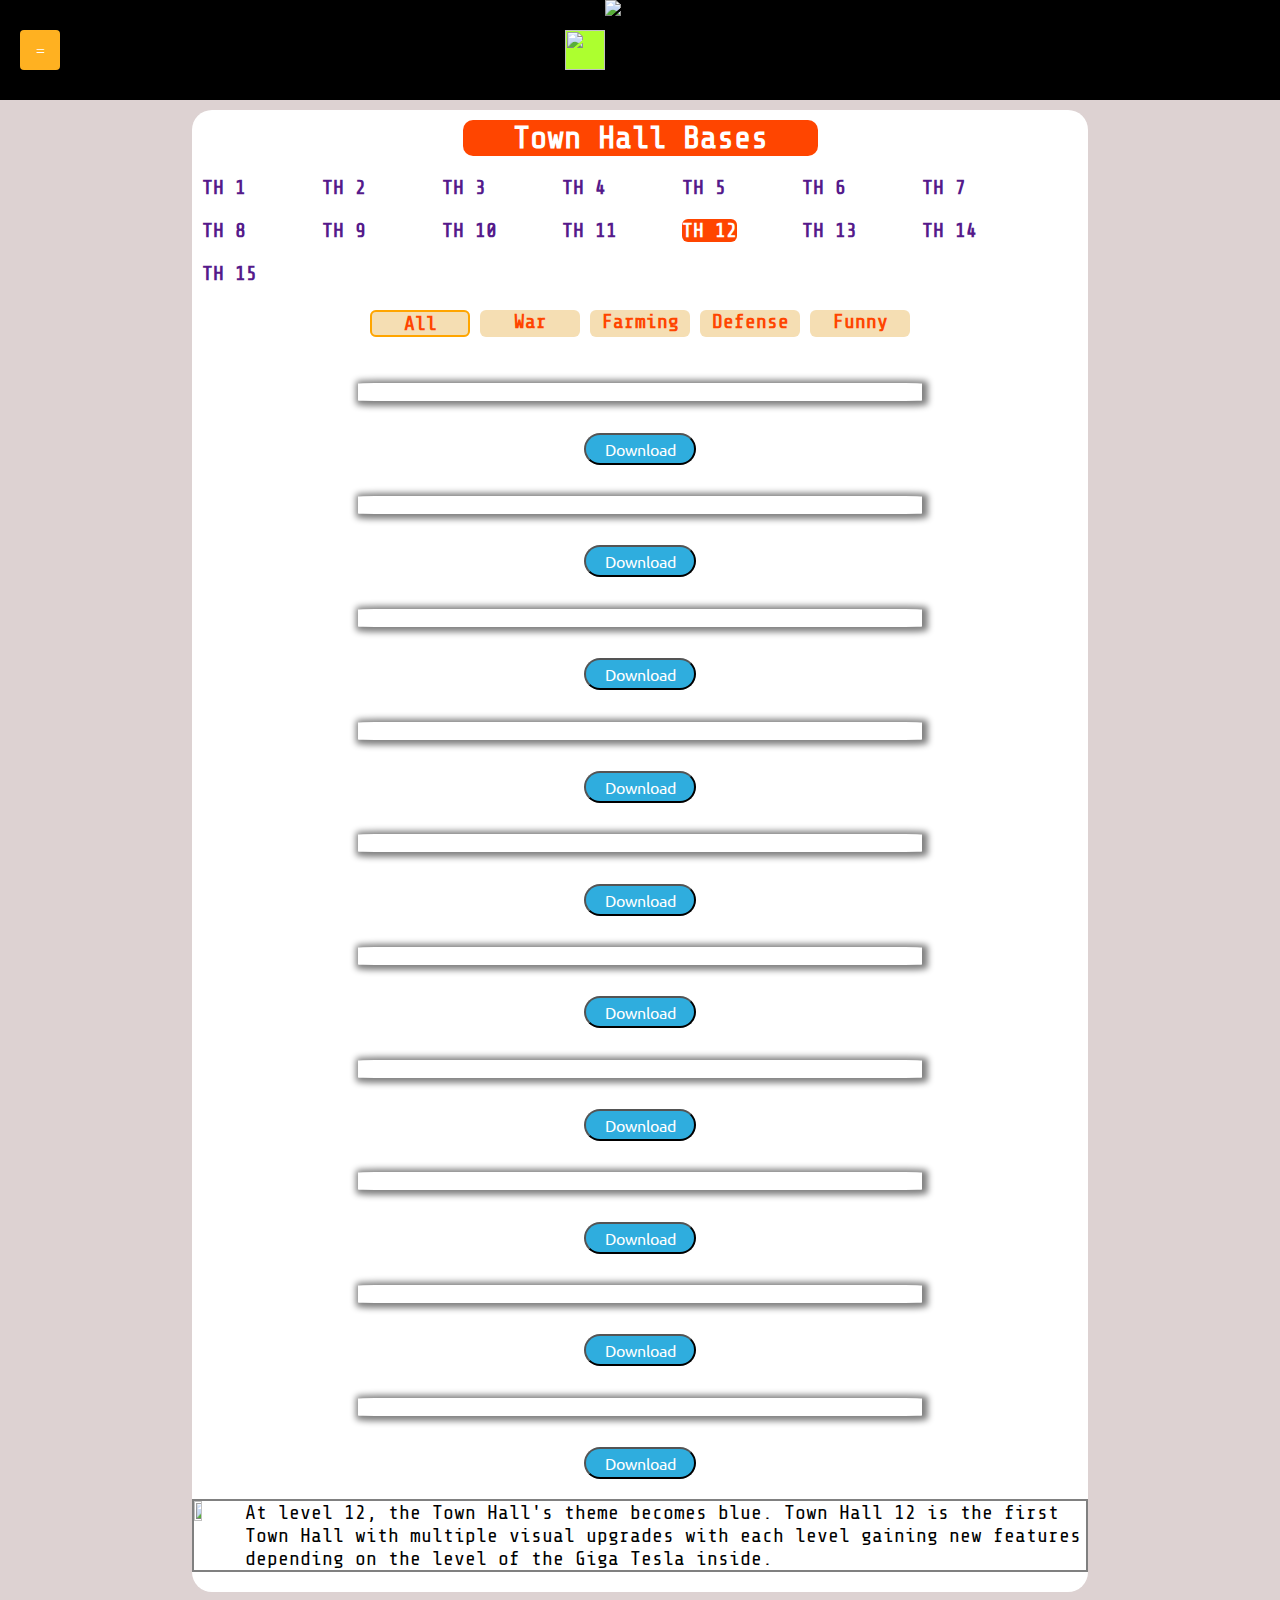
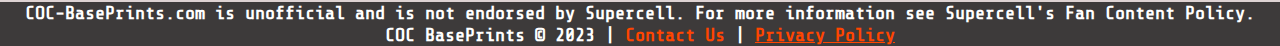
==== commit d0a02fcd: "Update th12.html" ====
--- a/th12.html
+++ b/th12.html
@@ -16,9 +16,6 @@
         <div class="homepage"><a href="index.html">=</a></div>
         <div class="log"><img src="img/logo1.png" alt=""></div>
         <img src="img/logo.png" alt="no-load">
-        <div class="devinfo">
-            Created by <a href="https://link.clashofclans.com/en?action=OpenPlayerProfile&tag=L2YCV9GUL">King Maan</a>
-        </div>
     </div>
 
     <div class="intro">
@@ -240,4 +237,4 @@
     </script>
 </body>
 
-</html>+</html>
